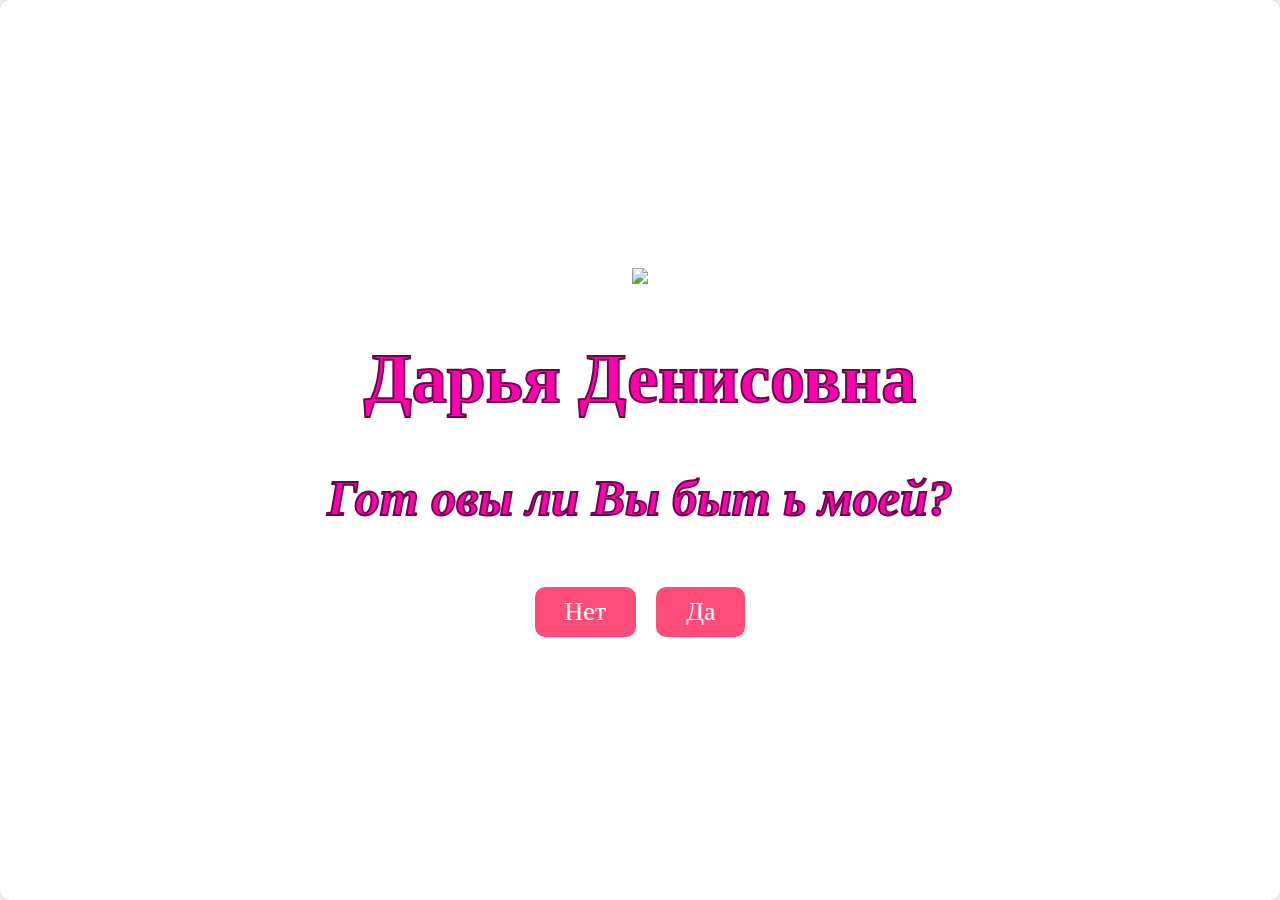
==== index.html @ 03891e8f "Add files via upload" ====
<!DOCTYPE html>
<html lang="en">

<head>
    <meta charset="UTF-8">
    <meta name="viewport" content="width=device-width, initial-scale=1.0">
    <link rel="stylesheet" href="styles.css">
    <title>Valentine's Proposal</title>
</head>

<body>
    <div class="container">
        <div class="Mainprompt">
            <img class="image" src="images/catflower.jpg"></img>
            <h1 class="hh" id="name">Дарья Денисовна</h1>
            <p class="pp" id="question">Гот овы ли Вы быт ь моей?</p>
            <div class="buttons">
                <button id="no-button" onclick="showMessage('Нет')">Нет</button>
                <button onclick="showMessage('Да')" id="yesButton">Да</button>
            </div>
            <div class="hidden-message" id="no-message">
                <p>Вы разибил мне сердце! Я плачу..</p>
            </div>
            <div class="hidden-message" id="yes-message">
                <p>УРА УРА УРА! Я ТЕБЯ ЛЮБЛЮ</p>
            </div>
        </div>
    </div>
    <script src="script.js"></script>
</body>

</html>
---- styles.css ----
body {
    font-family: 'Lobster', cursive; /* Change to a romantic cursive font */
    background-color: #ffdde1;
    display: flex;
    align-items: center;
    justify-content: space-evenly;
    height: 100vh;
    margin: 0;
    background: url('images/image.jpg') repeat;
    font-size: 35px;
    color: rgb(255, 0, 174);
}
.hh{
    -webkit-text-stroke: 2px #71004f;
    font-weight:900;

}
.pp{
    -webkit-text-stroke: 2px #71004f;

    font-size: 50px;
    font-style: oblique;
    font-weight: 800;
}

body

.container {
    width: 100%;
    height: 100%;
    display: flex;
    justify-content: center;
    align-items: center;
    text-align: center;
    background-color: transparent;
    border-radius: 10px;
    box-shadow: 0 0 10px rgba(0, 0, 0, 0.3);
}

.image{
    height: 280px;
    
}

.buttons button {
    background-color: #ff4d79;
    color: #fff;
    padding: 10px 30px;
    border: none;
    border-radius: 10px;
    margin: 10px;
    font-size: 26px;
    cursor: pointer;
    position: relative;
    font-family: 'Lobster', cursive; /* Change to a romantic cursive font */

}

.buttons button:hover {
    background-color: #7c1f37;

}

.buttons{
    display: flex;
    justify-content: center;
    flex-direction: row;
}

#no-button{
    
}

.hidden-message {
    display: none;
    margin-top: 20px;
}

.move {
    animation: moveNoMessage 0.5s linear;
}

@keyframes moveNoMessage {
    0% { transform: translate(0, 0); }
    25% { transform: translate(30px, 30px); }
    50% { transform: translate(-20px, -20px); }
    75% { transform: translate(10px, 10px); }
    100% { transform: translate(0, 0); }
}
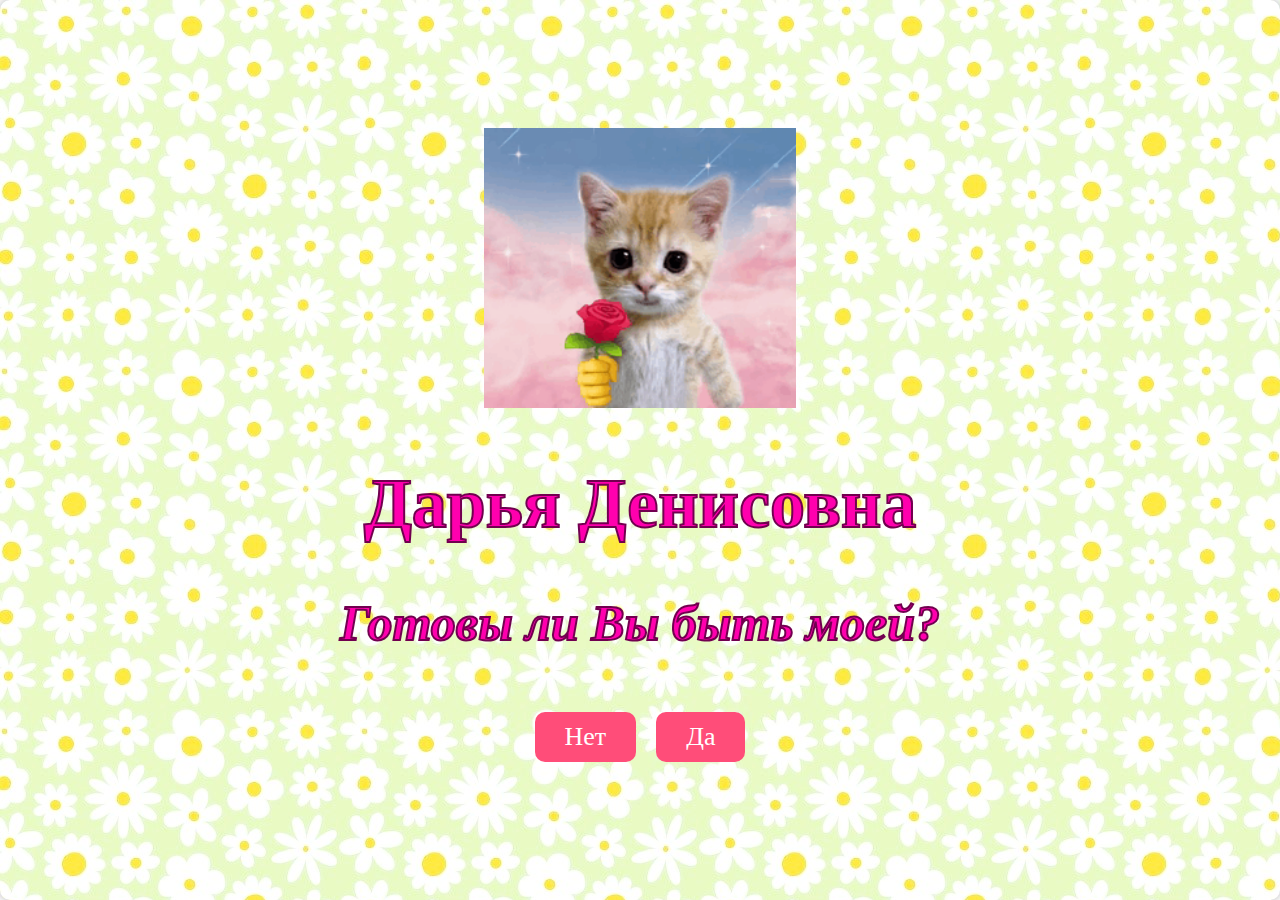
==== commit 926841fe: "Update index.html" ====
--- a/index.html
+++ b/index.html
@@ -13,13 +13,13 @@
         <div class="Mainprompt">
             <img class="image" src="images/catflower.jpg"></img>
             <h1 class="hh" id="name">Дарья Денисовна</h1>
-            <p class="pp" id="question">Гот овы ли Вы быт ь моей?</p>
+            <p class="pp" id="question">Готовы ли Вы быть моей?</p>
             <div class="buttons">
                 <button id="no-button" onclick="showMessage('Нет')">Нет</button>
                 <button onclick="showMessage('Да')" id="yesButton">Да</button>
             </div>
             <div class="hidden-message" id="no-message">
-                <p>Вы разибил мне сердце! Я плачу..</p>
+                <p>Вы разибил мне сердце! Я плачу..(эта кнопка для визуала)</p>
             </div>
             <div class="hidden-message" id="yes-message">
                 <p>УРА УРА УРА! Я ТЕБЯ ЛЮБЛЮ</p>
@@ -29,4 +29,4 @@
     <script src="script.js"></script>
 </body>
 
-</html>+</html>
